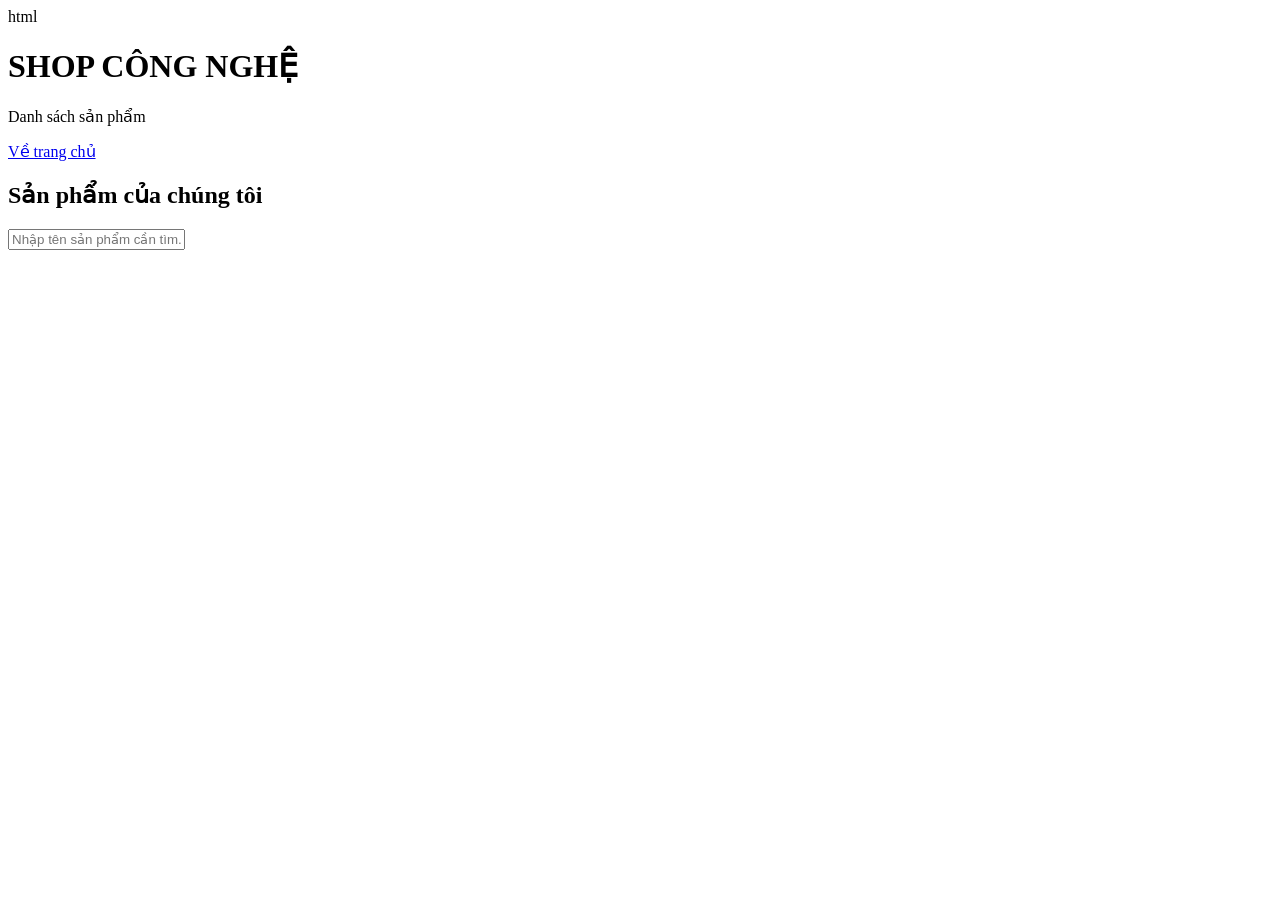
==== baitap01.html @ ef344426 "Add files via upload" ====
html
<!DOCTYPE html>
<html lang="vi">
<head>
    <meta charset="UTF-8">
    <meta name="viewport" content="width=device-width, initial-scale=1.0">
    <title>Danh sách sản phẩm</title>
    <link rel="stylesheet" href="css/style.css">
</head>
<body>
    <header>
        <h1>SHOP CÔNG NGHỆ</h1>
        <p>Danh sách sản phẩm</p>
        <a href="index.html">Về trang chủ</a>
    </header>

    <main class="container">
        <h2>Sản phẩm của chúng tôi</h2>

        <input
            type="text"
            id="searchInput"
            placeholder="Nhập tên sản phẩm cần tìm..."
        >

        <p id="message"></p>

        <section id="productList" class="products"></section>
    </main>

    <script src="js/script.js"></script>
</body>
</html>
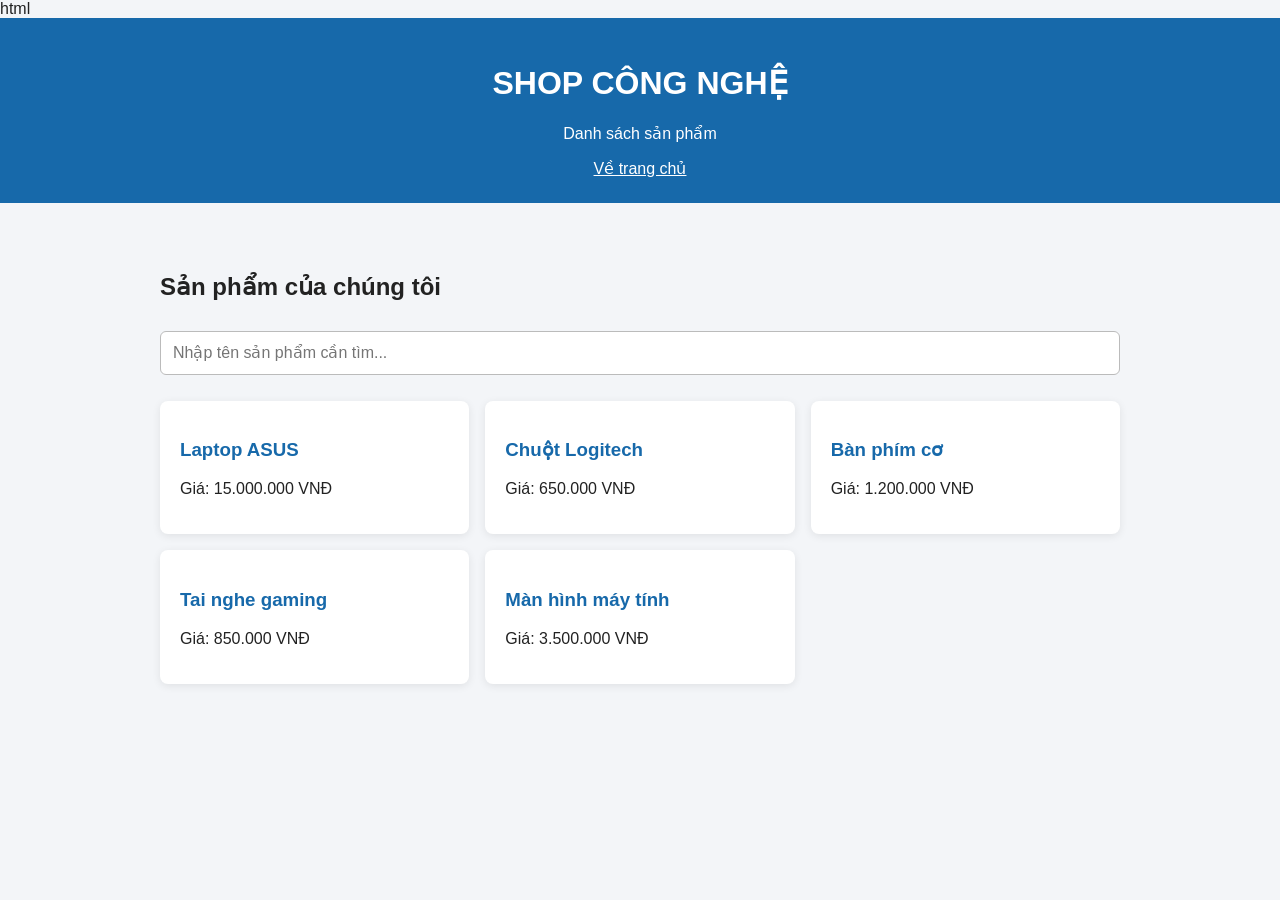
==== commit dc894fb1: "Update baitap01.html" ====
--- a/baitap01.html
+++ b/baitap01.html
@@ -5,7 +5,7 @@
     <meta charset="UTF-8">
     <meta name="viewport" content="width=device-width, initial-scale=1.0">
     <title>Danh sách sản phẩm</title>
-    <link rel="stylesheet" href="css/style.css">
+   <link rel="stylesheet" href="style.css">
 </head>
 <body>
     <header>
@@ -28,6 +28,6 @@
         <section id="productList" class="products"></section>
     </main>
 
-    <script src="js/script.js"></script>
+   <script src="script.js"></script>
 </body>
 </html>
--- a/style.css
+++ b/style.css
@@ -0,0 +1,109 @@
+* {
+    box-sizing: border-box;
+}
+
+body {
+    margin: 0;
+    font-family: Arial, sans-serif;
+    background: #f3f5f8;
+    color: #222;
+}
+
+header {
+    background: #1769aa;
+    color: white;
+    text-align: center;
+    padding: 25px;
+}
+
+header a {
+    color: white;
+}
+
+.container {
+    max-width: 1000px;
+    margin: 30px auto;
+    padding: 20px;
+}
+
+#searchInput {
+    width: 100%;
+    padding: 12px;
+    margin: 10px 0;
+    border: 1px solid #bbb;
+    border-radius: 6px;
+    font-size: 16px;
+}
+
+.products {
+    display: grid;
+    grid-template-columns: repeat(3, 1fr);
+    gap: 16px;
+}
+
+.product-card {
+    background: white;
+    padding: 20px;
+    border-radius: 8px;
+    box-shadow: 0 2px 8px #00000015;
+}
+
+.product-card h3 {
+    color: #1769aa;
+}
+
+#message {
+    color: #c62828;
+    font-weight: bold;
+}
+
+@media (max-width: 600px) {
+    .products {
+        grid-template-columns: 1fr;
+    }
+}
+css
+/* Form đăng ký */
+#registerForm {
+    max-width: 500px;
+    margin: 20px auto;
+    padding: 24px;
+    background: white;
+    border-radius: 10px;
+    box-shadow: 0 2px 8px #00000015;
+}
+
+#registerForm label:not(.checkbox-label) {
+    display: block;
+    margin-top: 14px;
+    font-weight: bold;
+}
+
+#registerForm input:not([type="checkbox"]) {
+    width: 100%;
+    padding: 12px;
+    margin-top: 6px;
+    border: 1px solid #bbb;
+    border-radius: 6px;
+}
+
+.checkbox-label {
+    display: flex;
+    align-items: center;
+    gap: 8px;
+    margin: 18px 0;
+}
+
+#registerForm button {
+    width: 100%;
+    padding: 12px;
+    color: white;
+    background: #1769aa;
+    border: none;
+    border-radius: 6px;
+    cursor: pointer;
+}
+
+#registerMessage {
+    font-weight: bold;
+}
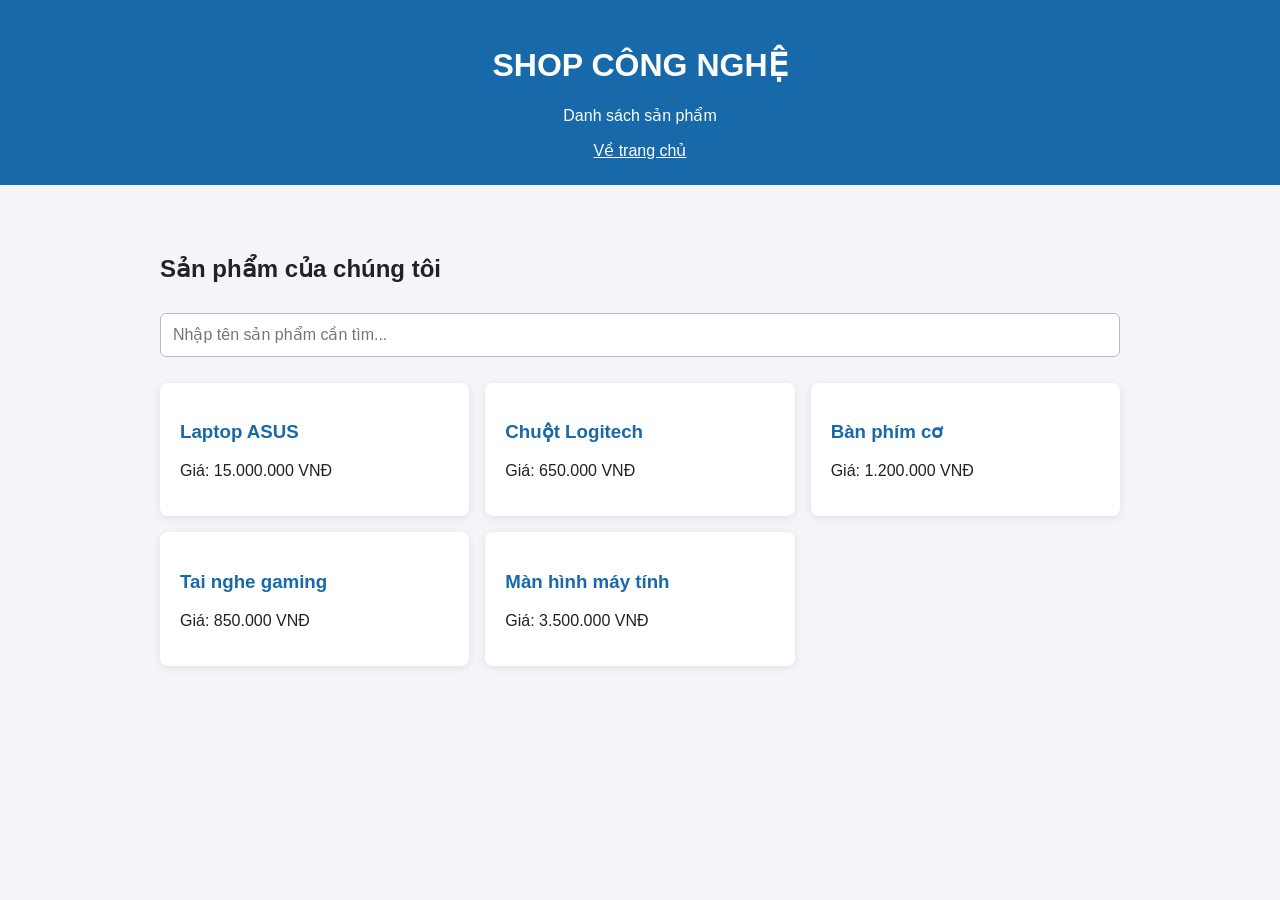
==== commit 3c9d8d80: "Update baitap01.html" ====
--- a/baitap01.html
+++ b/baitap01.html
@@ -1,4 +1,3 @@
-html
 <!DOCTYPE html>
 <html lang="vi">
 <head>
